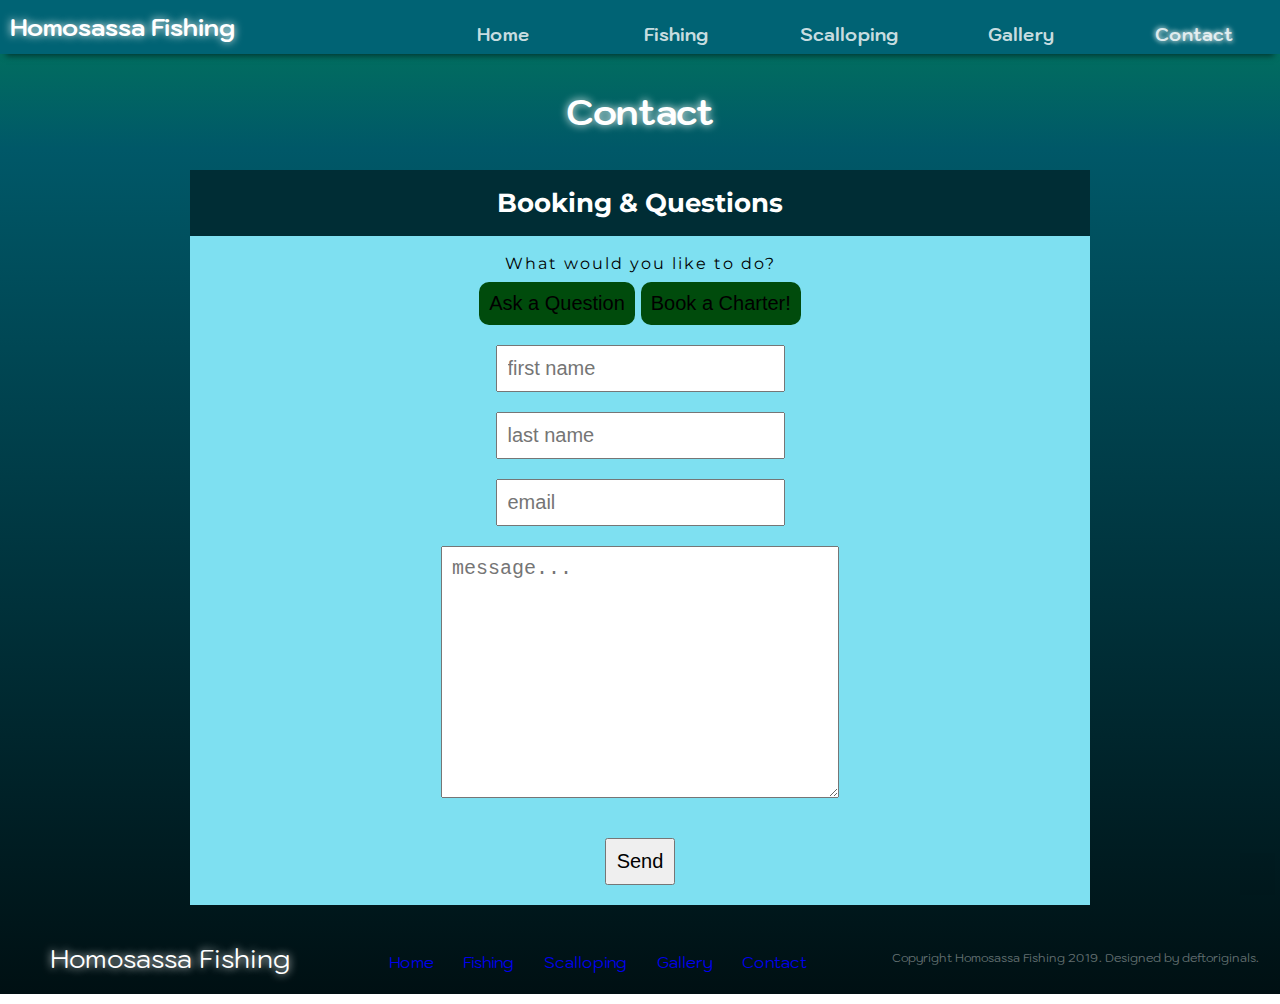
==== contact.html @ 86eea80f "working on dynamic form" ====
<!DOCTYPE html>
  <head>
    <meta charset="UTF-8">
  <meta http-equiv="X-UA-Compatible" content="IE=edge,chrome=1">
  <meta name="viewport" content="width=device-width,initial-scale=1">
    <title>Homosassa Fishing Charters - Fish & Scallop with Captain Duane Tibbetts</title>
  <meta name="author" content="Carib Glasco @ deftoriginals.com">
  <meta property="og:title" content="Homosassa Fishing & Scalloping Charters" />
  <meta name="description" content="Homosassa fishing & scalloping charters in Florida's Nature Coast, Citrus County.">
  <meta property="og:type" content="website" />
  <meta property="og:url" content="http://http://www.homosassafishing.com/fishing.html" />
  <meta property="og:image" content="http://www.homosassafishing.com/wp-content/uploads/2013/06/110412_024.jpg" />
  <link rel="stylesheet" href="style.css" type="text/css">
  <link href="https://fonts.googleapis.com/css?family=Kodchasan:400,700|Montserrat:400,700&display=swap" rel="stylesheet">
  </head>
  <body>

    <div class="container">
        <div class="header-container">

            <div class="logo-top">Homosassa Fishing</div>
    
            <nav class="nav">
              <ul class="nav-ul">
                <li class="nav-li hide-mobile"><a class="nav-a" href="index.html">Home</a></li>
                <li class="nav-li hide-mobile"><a class="nav-a" href="fishing.html">Fishing</a></li>
                <li class="nav-li hide-mobile"><a class="nav-a" href="scalloping.html">Scalloping</a></li>
                <li class="nav-li hide-mobile"><a class="nav-a" href="gallery.html">Gallery</a></li>
                <li class="nav-li hide-mobile"><a class="nav-a active" href="contact.html">Contact</a></li>
                <li class="nav-li hide-desktop">
                  <span id="hamburger" class="nav-a hamburger">menu</span>
                  <nav id="subNav" class="sub-nav">
                    <ul id="subNavUl" class="sub-nav-ul">
                      <li class="sub-nav li"><a class="sub-nav-a" href="index.html">Home</a></li>
                      <li class="sub-nav li"><a class="sub-nav-a" href="fishing.html">Fishing</a></li>
                      <li class="sub-nav li"><a class="sub-nav-a" href="scalloping.html">Scalloping</a></li>
                      <li class="sub-nav li"><a class="sub-nav-a" href="gallery.html">Gallery</a></li>
                      <li class="sub-nav li"><a class="sub-nav-a active" href="contact.html">Contact</a></li>
                      <li class="sub-nav li"><a class="sub-nav-a" href="#">
                          <img src="images/fb-icon.png" alt="Facebook Icon" class="icon">
                      </a></li>
                      <li class="sub-nav li"><a class="sub-nav-a" href="#">
                          <img src="images/email.png" alt="eMail Icon" class="icon">
                      </a></li>
                      <li class="sub-nav li"><a class="sub-nav-a" href="#">
                          <img src="images/phone.png" alt="Phone Icon" class="icon">
                      </a></li>
                    </ul>
                  </nav>
                </li>
              </ul>
            </nav>
    
          </div>

      <div class="content-container">
          <div class="title-container">
                <h1 class="title-container-h1">Contact</h1>
          </div>

          <div class="rates-container">
            <h2 class="rates-h2">Booking & Questions</h2>
            <div class="book-question-container">
                <form action="" id="bookQuestionForm" class="book-question-form">
                  <div class="form-section">
                    <div class="button-prompt">What would you like to do?</div>
                    <button id="questionButton" class="question-button">Ask a Question</button>
                    <button id="bookButton" class="book-button">Book a Charter!</button>
                  </div>
                    <input class="input" name="firstName" type="text" placeholder="first name">
                    <input class="input" name="lastName" type="text" placeholder="last name">
                    <input class="input" name="email" type="email" placeholder="email">
                  <div id="timeframeSelect" class="form-section">
                    <div class="button-prompt">Please select a timeframe.</div>
                    <button id="fullButton" class="full-button">Full Day - 8hrs</button>
                    <button id="halfButton" class="half-button">Half Day - 4hrs</button>
                  </div>
                  <div id="typeSelect" class="form-section">
                    <div class="button-prompt">Please select a trip type.</div>
                    <button id="fishingButton" class="fishing-button">Fishing Trip</button>
                    <button id="scallopingButton" class="scalloping-button">Scalloping Trip</button>
                  </div>
                  <div id="dateSelect" class="form-section">
                    <select name="year" id="yearSelect">
                    </select>
                    <select name="month" id="monthSelect">
                    </select>
                    <select name="day" id="daySelect">
                      <option value="1">1</option>
                      <option value="2">2</option>
                      <option value="3">3</option>
                      <option value="4">4</option>
                      <option value="5">5</option>
                      <option value="6">6</option>
                      <option value="7">7</option>
                      <option value="8">8</option>
                      <option value="9">9</option>
                      <option value="10">10</option>
                      <option value="11">11</option>
                      <option value="12">12</option>
                      <option value="13">13</option>
                      <option value="14">14</option>
                      <option value="15">15</option>
                      <option value="16">16</option>
                      <option value="17">17</option>
                      <option value="18">18</option>
                      <option value="19">19</option>
                      <option value="20">20</option>
                      <option value="21">21</option>
                      <option value="22">22</option>
                      <option value="23">23</option>
                      <option value="24">24</option>
                      <option value="25">25</option>
                      <option value="26">26</option>
                      <option value="27">27</option>
                      <option value="28">28</option>
                      <option id="29" value="29">29</option>
                      <option id="30" value="30">30</option>
                      <option id="31" value="31">31</option>
                    </select>
                  </div>
                    <textarea name="message" id="" cols="30" rows="10" placeholder="message..."></textarea>
                  <div>
                      <button class="send-button">Send</button>
                  </div>
                </form>
            </div>
            
        </div>

      </div>  
      
      <div class="footer-container">
          <div class="logo-bottom">Homosassa Fishing</div>
          <div class="sitemap-container">
            <span class="sitemap-item"><a href="index.html" class="sitemap-a">Home</a></span>
            <span class="sitemap-item"><a href="fishing.html" class="sitemap-a">Fishing</a></span>
            <span class="sitemap-item"><a href="scalloping.html" class="sitemap-a">Scalloping</a></span>
            <span class="sitemap-item"><a href="gallery.html" class="sitemap-a">Gallery</a></span>
            <span class="sitemap-item"><a href="contact.html" class="sitemap-a">Contact</a></span>
          </div>
          <div class="copyright">
            Copyright Homosassa Fishing 2019.  Designed by <a class="deftoriginals" href="https://www.deftoriginals.com">deftoriginals</a>.
          </div>
      </div>

      <div id="toTop" class="to-top">&#8593;</div>  

<script src="includes/script.js"></script>
  </body>
</html>
---- style.css ----
html, body, div, span, object, iframe,
h1, h2, h3, h4, h5, h6, p, blockquote, pre,
abbr, address, cite, code,
del, dfn, em, img, ins, kbd, q, samp,
small, strong, sub, sup, var,
b, i,
dl, dt, dd, ol, ul, li,
fieldset, form, label, legend,
table, caption, tbody, tfoot, thead, tr, th, td,
article, aside, canvas, details, figcaption, figure, 
footer, header, hgroup, menu, nav, section, summary,
time, mark, audio, video {
    margin:0;
    padding:0;
    border:0;
    outline:0;
    font-size:100%;
    vertical-align:baseline;
    background:transparent;
}

body {
    line-height:1;
}

article,aside,details,figcaption,figure,
footer,header,hgroup,menu,nav,section { 
    display:block;
}

nav ul {
    list-style:none;
}

blockquote, q {
    quotes:none;
}

blockquote:before, blockquote:after,
q:before, q:after {
    content:'';
    content:none;
}

a {
    margin:0;
    padding:0;
    font-size:100%;
    vertical-align:baseline;
    background:transparent;
}

ins {
    background-color:#ff9;
    color:#000;
    text-decoration:none;
}

mark {
    background-color:#ff9;
    color:#000; 
    font-style:italic;
    font-weight:bold;
}

del {
    text-decoration: line-through;
}

abbr[title], dfn[title] {
    border-bottom:1px dotted;
    cursor:help;
}

table {
    border-collapse:collapse;
    border-spacing:0;
}

hr {
    display:block;
    height:1px;
    border:0;   
    border-top:1px solid #cccccc;
    margin:1em 0;
    padding:0;
}

input, select {
    vertical-align: middle;
}

/* END CSS RESET * * * * * * * * * * * * * * * * END CSS RESET */

a {
    text-decoration: none;
}
a:visited {
    color: white;
}
li {
    list-style-type: none;
}
.container {
    display: grid;
    grid-template-columns: 1fr;
    grid-template-rows: auto auto auto auto;
    background-image: linear-gradient(rgb(2, 121, 91) 0%, rgb(0, 88, 104) 15%, rgb(0, 16, 19));
    overflow-x: hidden;
    padding-bottom: 15px;
}
.shark {
    position: fixed;
      top: 50%;
      left: -520px;
    opacity: 0.6;
    animation: sharkMove 1500ms linear forwards 3000ms;
}
.header-container {
    display: flex;
    box-shadow: 0 8px 6px -6px rgba(0, 0, 0, 0.5);
    background-color: rgb(0, 99, 116);
    z-index: 999;
}
.logo-top {
    position: relative;
    flex: 12;
    font-size: 24px;
    font-family: 'Kodchasan', sans-serif;
    font-weight: bold;
    color: white;
    text-shadow: 0 0 8px rgba(255, 255, 255, 0.99);
    padding: 15px 0 15px 10px;
}
.nav {
    flex: 16;
}
.nav-ul {
    display: flex;
    height: 100%;
    align-items: flex-end;
}
.nav-li:last-child {
    position: relative;
    text-align: right;
    padding: 5px 10px 20px 0;
}
.nav-li {
    flex: 1;
    text-align: center;
    font-size: 1rem;
    padding-bottom: 10px;
    padding-top: 10px;
}
.nav-li > .active {
    text-shadow: 1px 1px 5px rgba(255, 255, 255, 0.7), -1px -1px 5px rgba(255, 255, 255, 0.7);
}
.nav-a {
    font-family: 'Kodchasan', sans-serif;
    font-size: 18px;
    font-weight: bold;
    color: rgba(255, 255, 255, 0.8);
}
.nav-a:hover:not(.hamburger) {
    color: rgba(255, 255, 255, 1);
    text-shadow: 1px 1px 5px rgba(255, 255, 255, 0.7), -1px -1px 5px rgba(255, 255, 255, 0.7);
}
.hamburger {
    padding: 7px;
    font-size: 14px;
    text-shadow: 0 0 3px rgba(255, 255, 255, 0.99);
    border: 2px solid white;
    border-radius: 10px;
    box-shadow: -2px 2px 5px rgba(255, 255, 255, 0.5);
}
.hamburger:hover {
    cursor: pointer;
    background-color: rgb(0, 147, 173);
}
.sub-nav-ul {
    position: absolute;
      top: 41px;
      right: -200px;
      box-shadow: -2px 2px 10px rgba(0, 0, 0, 0.7);
}
.sub-nav-a {
    display: block;
    padding: 8px 25px 8px 25px;
    font-size: 20px;
    font-family: 'Kodchasan', sans-serif;
    color: rgb(0, 43, 83);
    text-align: right;
    background-color: rgb(89, 158, 152);
    z-index: 999;
}
.sub-nav > .active {
    font-weight: bold;
    text-shadow: 1px 1px 5px rgba(255, 255, 255, 0.7), -1px -1px 5px rgba(255, 255, 255, 0.7);
}
.sub-nav-a:first-child {
    padding-top: 15px;
}
.sub-nav-a:last-child {
    padding-bottom: 15px;
}
.rotator-container, .content-container {
    width: 100%;
    max-width: 1000px;
    margin: 0 auto;
    z-index: 997;
}
.image-container {
    position: relative;
    width: 90%;
    max-width: 640px;
    height: 67.5vw;
    max-height: 480px;
    margin: 20px auto;
    box-shadow: 0 0 10px rgba(255, 255, 255, 0.99);
    overflow: hidden;
    border-radius: 10px;
    z-index: 2;
}
.dots-container {
    margin: 0;
    padding: 0;
    width: 100%;
    position: absolute;
      bottom: 0;
      left: 50%;
    transform: translate(-50%, 0);
    z-index: 998;
    text-align: center;
    font-size: 45px;
    color: rgba(255, 255, 255, 0.4);
    cursor: context-menu;
}
.dots:hover {
    cursor: pointer;
    color: white;
    text-shadow: 0 0 5px rgba(255, 255, 255, 0.99);
}
.dots-container > .active {
    color: white;
    text-shadow: 0 0 5px rgba(255, 255, 255, 0.99);
}
.images {
    width: 100%;
    height: 100%;
}
.cta-container  {
    display: flex;
    justify-content: center;
    flex-wrap: wrap;
    width: 100%;
    max-width: 1000px;
    margin: 0 auto;
    z-index: 997;
}
.cta-rates, .cta-book {
    flex: auto;
    max-width: 300px;
    display: block;
    margin: 20px 5%;
    padding: 10px;
    font-family: 'Montserrat', sans-serif;
    font-size: 20px;
    font-weight: bold;
    border-radius: 10px;
    border: none;
    box-shadow: 0 0 10px white;
}
.cta-rates {
    background-color: rgb(0, 139, 69);
}
.cta-rates:hover {
    background-color: rgb(0, 184, 92);
}
.cta-book {
    background-color: rgb(0, 255, 76);
}
.cta-book:hover {
    background-color: rgb(0, 182, 55);
}
.cta-rates-a {
    color: rgba(255, 255, 255, 0.9);
}
.cta-rates-a:hover {
    color: rgb(255, 255, 255);
    cursor: pointer;
}
.cta-book-a {
    color: rgba(0, 53, 16, 0.9);
}
.cta-book-a:hover {
    color: rgb(0, 53, 16);
    cursor: pointer;
}
.cta-rates-a:visited, .cta-book-a:visited {
    color: white;
}
.article-container {
    width: 90%;
    margin: 20px auto;
}
.article-h1, .rates-h2 {
    font-family: 'Montserrat', sans-serif;
    font-weight: bold;
    font-size: 26px;
    text-align: center;
    padding: 20px 10px;
    background-color: rgb(0, 45, 53);
    color: white;
}
.article-h2, .rates-p {
    font-family: 'Montserrat', sans-serif;
    font-weight: bold;
    font-size: 24px;
    text-align: center;
    padding: 10px;
    color: rgb(212, 249, 255);
    background-color: rgb(0, 145, 170);
}
.article-date {
    display: block;
    text-align: right;
    font-family: 'Montserrat', sans-serif;
    font-size: 16px;
    font-style: italic;
    padding: 10px;
    background-color: rgb(0, 171, 201);
    color: rgba(0, 0, 0, 0.281);
}
.article-p {
    margin-bottom: 20px;
    padding: 40px 15px;
    font-family: 'Montserrat', sans-serif;
    font-size: 18px;
    line-height: 20px;
    letter-spacing: 2px;
    background-color: rgb(140, 238, 255);
}
.footer-container {
    padding-top: 20px;
    width: 100%;
    display: flex;
    flex-wrap: wrap;
    margin: 0 auto;
    font-family: 'Kodchasan', sans-serif;
    color: white;
}
.logo-bottom {
    margin: 0;
    flex: auto;
    font-size: 26px;
    text-align: center;
    text-shadow: 0 0 8px rgba(255, 255, 255, 0.99);
}
.sitemap-container {
    flex: auto;
    text-align: center;
}
.sitemap-item {
    display: inline-block;
    padding: 1vh 1vw;
}
.sitemap-item:hover {
    text-shadow: 1px 1px 5px rgba(255, 255, 255, 0.7), -1px -1px 5px rgba(255, 255, 255, 0.7);
}
.copyright, .deftoriginals {
    flex: auto;
    margin: 0;
    text-align: center;
    font-size: 12px;
    line-height: 26px;
    color: rgba(255, 255, 255, 0.4);
}
.deftoriginals:hover {
    color: white;
    text-shadow: 1px 1px 5px rgba(255, 255, 255, 0.7), -1px -1px 5px rgba(255, 255, 255, 0.7);

}
.to-top {
    display: block;
    position: fixed;
        bottom: 5px;
        right: 5px;
    font-family: 'Kodchasan', sans-serif;
    font-size: 28px;
    font-weight: bold;
    padding: 7px 12px;
    cursor: pointer;
    transition: 250ms;
    background-color: rgba(0, 0, 0, 0.01);
    color: rgba(0, 0, 0, 0.01);
    z-index: 999;
}
.menu-in {
    animation: menu-in 500ms ease forwards;
}
.menu-out {
    animation: menu-out 500ms ease forwards;
}
.toTopFadeIn {
    animation: toTopFadeIn 750ms ease forwards;
}
.toTopFadeOut {
    animation: toTopFadeOut 750ms ease forwards;
}

@keyframes sharkMove {
    from { left: -520px; }
    to { left: 100%; }
}

@keyframes menu-in {
    from {background-color: rgba(255, 151, 151, 0); right: -200px;}
    to{background-color: rgba(255, 151, 151, 0.99); right: 0;}
}
@keyframes menu-out {
    from {background-color: rgba(255, 151, 151, 0.99); right: 0;}
    to{background-color: rgba(255, 151, 151, 0); right: -200px;}
}
@keyframes toTopFadeIn {
    from { color: rgba(255, 255, 255, 0.01); background-color: rgba(0, 0, 0, 0.01); }
    to { color: rgba(255, 255, 255, 0.99); background-color: rgba(0, 0, 0, 0.99); }
}
@keyframes toTopFadeOut {
    from { color: rgba(255, 255, 255, 0.99); background-color: rgba(0, 0, 0, 0.99); }
    to { color: rgba(255, 255, 255, 0.01); background-color: rgba(0, 0, 0, 0.01); }
}

@media screen and (max-width: 600px) {
    .hide-mobile {
        display: none;
    }
    .logo-top {
        flex: 3;
        font-size: 22px;
    }
    .nav {
        flex: 1;
    }
}
@media screen and (min-width: 600px) {
    .hide-desktop {
        display: none;
    }
    .nav-a {
        font-size: 15px;
    }
}
@media screen and (min-width: 750px) {
    .logo-top {
        flex: 17;
    }
    .logo-bottom {
        text-align: left;
        padding-left: 50px;
    }
    .copyright {
        text-align: center;
    }
    .sitemap-container {
        text-align: right;
        padding-right: 50px;
    }
    .nav {
        flex: 36;
    }
    .nav-a {
        font-size: 18px;
    }
}

/* ************************* FISHING ***************************** */

.title-container {
    width: 90%;
    margin: 20px auto;
}
.title-container-h1 {
    padding: 20px 0 20px 0;
    text-align: center;
    font-size: 36px;
    font-family: 'Kodchasan', sans-serif;
    font-weight: bold;
    color: white;
    text-shadow: 0 0 8px rgba(255, 255, 255, 0.99);
}
.rates-container {
    width: 90%;
    margin: 20px auto;
    font-family: 'Montserrat', sans-serif;
}
.rates-flex {
    display: flex;
    flex-wrap: wrap;
    text-align: center;
}
.rates-half, .rates-full {
    flex: auto;
    font-size: 24px;
    letter-spacing: 2px;
}
.rates-half {
    background-color: rgb(126, 224, 241);
}
.rates-full {
    background-color: rgb(82, 207, 230);
}
.rates-half-bold, .rates-full-bold {
    display: block;
    padding: 30px 0;
    font-weight: bold;
}
.price {
    color: rgb(30, 255, 0);
    text-shadow: 0 0 5px rgb(6, 53, 0);
}
.book-question-container {
    display: flex;
    flex-wrap: wrap;
    justify-content: center;
    text-align: center;
    letter-spacing: 2px;
    background-color: rgb(126, 224, 241);
}
.fishing-label, .scalloping-label, .full-label, .half-label {
    font-weight: bold;
    margin: 10px;
}

/* ************************* CONTACT ***************************** */

#timeframeSelect, #typeSelect, #dateSelect {
    display: none;
}
.input, textarea {
    display: block;
}
.input, textarea, .form-section, .send-button {
    margin: 20px auto;
}
.book-question-form button {
    font-size: 20px;
    padding: 10px;
}
.book-question-form input {
    font-size: 20px;
    padding: 10px;
}
.book-question-form select {
    font-size: 20px;
    padding: 10px;
}
.book-question-form textarea {
    font-size: 20px;
    padding: 10px;
}
.send-button {
    margin-bottom: 20px;
}
.button-prompt {
    margin: 20px 0 10px 0;
}
.question-button, .book-button, .full-button, .half-button, .fishing-button, .scalloping-button {
    background-color: rgb(0, 75, 12);
    border: none;
    border-radius: 10px;
    outline: none;
    cursor: pointer;
}
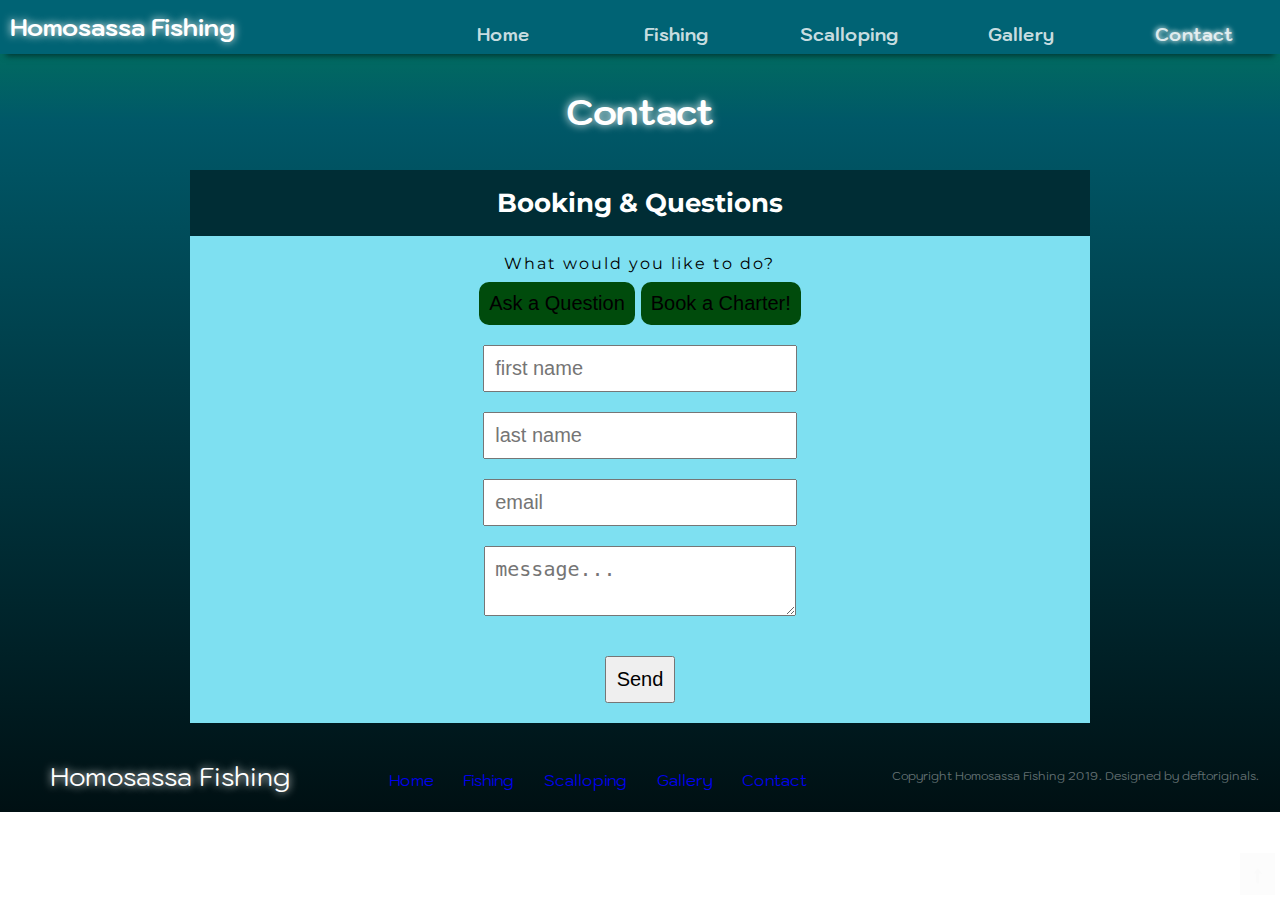
==== commit 7ca06376: "working on form for mobile" ====
--- a/contact.html
+++ b/contact.html
@@ -119,7 +119,7 @@
                       <option id="31" value="31">31</option>
                     </select>
                   </div>
-                    <textarea name="message" id="" cols="30" rows="10" placeholder="message..."></textarea>
+                    <textarea name="message" id="" cols="" rows="" placeholder="message..."></textarea>
                   <div>
                       <button class="send-button">Send</button>
                   </div>
--- a/style.css
+++ b/style.css
@@ -408,71 +408,6 @@
     animation: toTopFadeOut 750ms ease forwards;
 }
 
-@keyframes sharkMove {
-    from { left: -520px; }
-    to { left: 100%; }
-}
-
-@keyframes menu-in {
-    from {background-color: rgba(255, 151, 151, 0); right: -200px;}
-    to{background-color: rgba(255, 151, 151, 0.99); right: 0;}
-}
-@keyframes menu-out {
-    from {background-color: rgba(255, 151, 151, 0.99); right: 0;}
-    to{background-color: rgba(255, 151, 151, 0); right: -200px;}
-}
-@keyframes toTopFadeIn {
-    from { color: rgba(255, 255, 255, 0.01); background-color: rgba(0, 0, 0, 0.01); }
-    to { color: rgba(255, 255, 255, 0.99); background-color: rgba(0, 0, 0, 0.99); }
-}
-@keyframes toTopFadeOut {
-    from { color: rgba(255, 255, 255, 0.99); background-color: rgba(0, 0, 0, 0.99); }
-    to { color: rgba(255, 255, 255, 0.01); background-color: rgba(0, 0, 0, 0.01); }
-}
-
-@media screen and (max-width: 600px) {
-    .hide-mobile {
-        display: none;
-    }
-    .logo-top {
-        flex: 3;
-        font-size: 22px;
-    }
-    .nav {
-        flex: 1;
-    }
-}
-@media screen and (min-width: 600px) {
-    .hide-desktop {
-        display: none;
-    }
-    .nav-a {
-        font-size: 15px;
-    }
-}
-@media screen and (min-width: 750px) {
-    .logo-top {
-        flex: 17;
-    }
-    .logo-bottom {
-        text-align: left;
-        padding-left: 50px;
-    }
-    .copyright {
-        text-align: center;
-    }
-    .sitemap-container {
-        text-align: right;
-        padding-right: 50px;
-    }
-    .nav {
-        flex: 36;
-    }
-    .nav-a {
-        font-size: 18px;
-    }
-}
-
 /* ************************* FISHING ***************************** */
 
 .title-container {
@@ -538,6 +473,8 @@
 }
 .input, textarea {
     display: block;
+    width: 90%;
+    max-width: 300px;
 }
 .input, textarea, .form-section, .send-button {
     margin: 20px auto;
@@ -570,4 +507,71 @@
     border-radius: 10px;
     outline: none;
     cursor: pointer;
+}
+
+/* **************** MEDIA QUERIES & KEYFRAMES ************************* */
+
+@keyframes sharkMove {
+    from { left: -520px; }
+    to { left: 100%; }
+}
+
+@keyframes menu-in {
+    from {background-color: rgba(255, 151, 151, 0); right: -200px;}
+    to{background-color: rgba(255, 151, 151, 0.99); right: 0;}
+}
+@keyframes menu-out {
+    from {background-color: rgba(255, 151, 151, 0.99); right: 0;}
+    to{background-color: rgba(255, 151, 151, 0); right: -200px;}
+}
+@keyframes toTopFadeIn {
+    from { color: rgba(255, 255, 255, 0.01); background-color: rgba(0, 0, 0, 0.01); }
+    to { color: rgba(255, 255, 255, 0.99); background-color: rgba(0, 0, 0, 0.99); }
+}
+@keyframes toTopFadeOut {
+    from { color: rgba(255, 255, 255, 0.99); background-color: rgba(0, 0, 0, 0.99); }
+    to { color: rgba(255, 255, 255, 0.01); background-color: rgba(0, 0, 0, 0.01); }
+}
+
+@media screen and (max-width: 600px) {
+    .hide-mobile {
+        display: none;
+    }
+    .logo-top {
+        flex: 3;
+        font-size: 22px;
+    }
+    .nav {
+        flex: 1;
+    }
+}
+@media screen and (min-width: 600px) {
+    .hide-desktop {
+        display: none;
+    }
+    .nav-a {
+        font-size: 15px;
+    }
+}
+@media screen and (min-width: 750px) {
+    .logo-top {
+        flex: 17;
+    }
+    .logo-bottom {
+        text-align: left;
+        padding-left: 50px;
+    }
+    .copyright {
+        text-align: center;
+    }
+    .sitemap-container {
+        text-align: right;
+        padding-right: 50px;
+    }
+    .nav {
+        flex: 36;
+    }
+    .nav-a {
+        font-size: 18px;
+    }
 }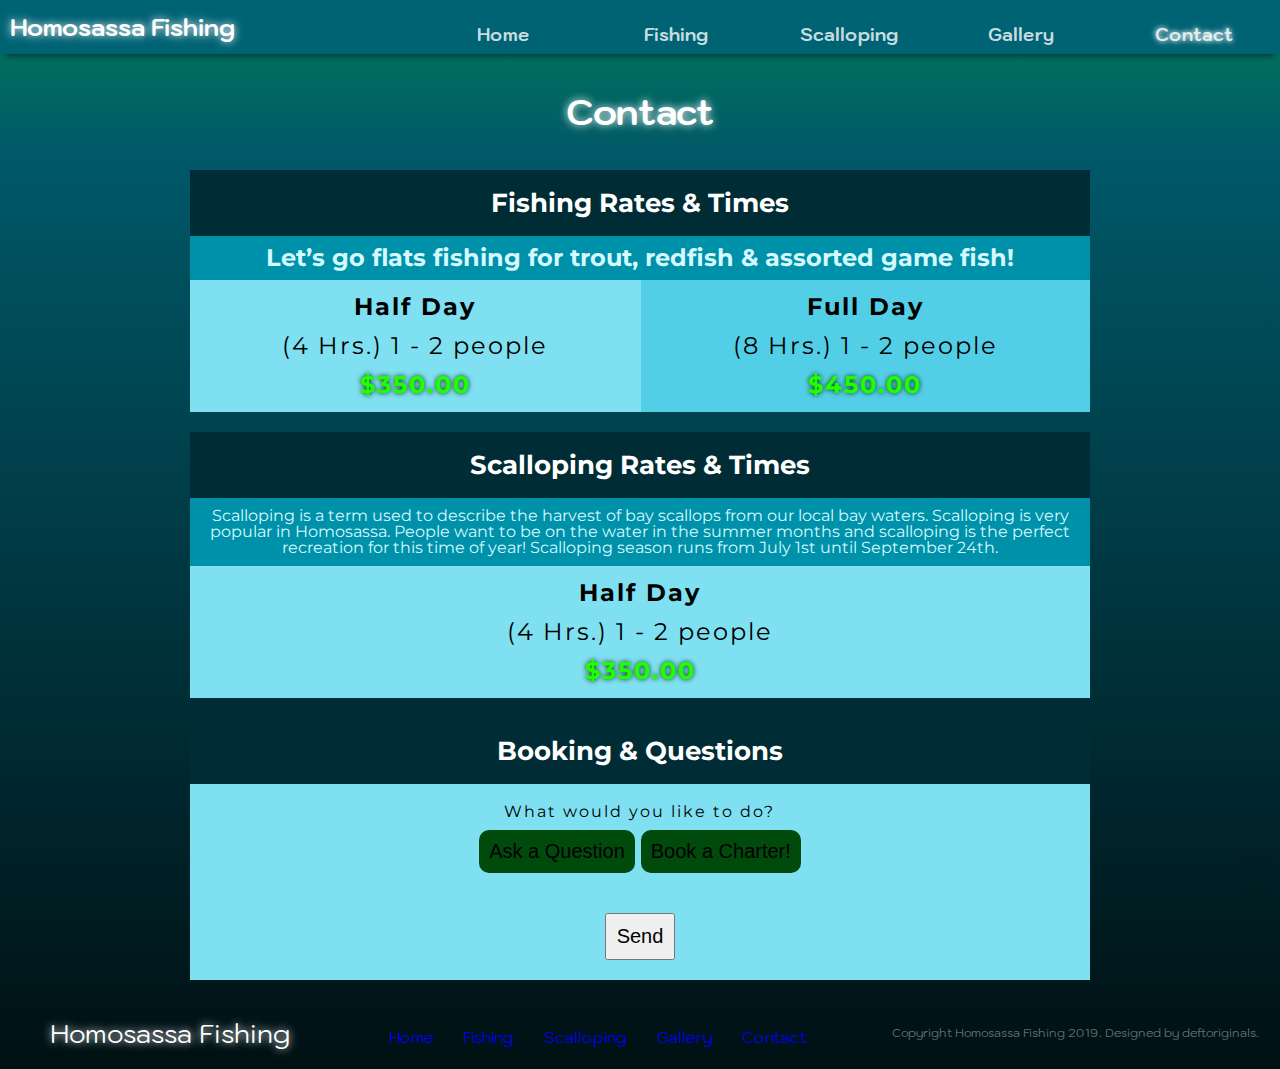
==== commit ace7ca90: "dynamic form inprovements...not quite right" ====
--- a/contact.html
+++ b/contact.html
@@ -57,7 +57,33 @@
           <div class="title-container">
                 <h1 class="title-container-h1">Contact</h1>
           </div>
-
+          <div class="rates-container">
+              <h2 class="rates-h2">Fishing Rates & Times</h2>
+              <p class="rates-p">Let’s go flats fishing for trout, redfish & assorted game fish!</p>
+              <div class="rates-flex">
+                <div class="rates-half">
+                    <span class="rates-half-bold">Half Day</span>
+                    <span>(4 Hrs.) 1 - 2 people</span>
+                    <span class="rates-half-bold price">$350.00</span>
+                </div>
+                <div class="rates-full">
+                    <span class="rates-full-bold">Full Day</span>
+                    <span>(8 Hrs.) 1 - 2 people</span>
+                    <span class="rates-full-bold price">$450.00</span>
+                </div>
+              </div>
+          </div>
+          <div class="rates-container">
+              <h2 class="rates-h2">Scalloping Rates & Times</h2>
+              <p id="rates-p" class="rates-p">Scalloping is a term used to describe the harvest of bay scallops from our local bay waters. Scalloping is very popular in Homosassa. People want to be on the water in the summer months and scalloping is the perfect recreation for this time of year! Scalloping season runs from July 1st until September 24th.</p>
+              <div class="rates-flex">
+                <div class="rates-half">
+                    <span class="rates-half-bold">Half Day</span>
+                    <span>(4 Hrs.) 1 - 2 people</span>
+                    <span class="rates-half-bold price">$350.00</span>
+                </div>
+              </div>
+          </div>
           <div class="rates-container">
             <h2 class="rates-h2">Booking & Questions</h2>
             <div class="book-question-container">
@@ -67,9 +93,11 @@
                     <button id="questionButton" class="question-button">Ask a Question</button>
                     <button id="bookButton" class="book-button">Book a Charter!</button>
                   </div>
+                  <div class="form-section" id="inputSection">
                     <input class="input" name="firstName" type="text" placeholder="first name">
                     <input class="input" name="lastName" type="text" placeholder="last name">
                     <input class="input" name="email" type="email" placeholder="email">
+                  </div>
                   <div id="timeframeSelect" class="form-section">
                     <div class="button-prompt">Please select a timeframe.</div>
                     <button id="fullButton" class="full-button">Full Day - 8hrs</button>
@@ -82,12 +110,14 @@
                   </div>
                   <div id="dateSelect" class="form-section">
                     <select name="year" id="yearSelect">
+                      <option value=""></option>
+                      <option value=""></option>
                     </select>
                     <select name="month" id="monthSelect">
                     </select>
                     <select name="day" id="daySelect">
                       <option value="1">1</option>
-                      <option value="2">2</option>
+                      <option value=2">2</option>
                       <option value="3">3</option>
                       <option value="4">4</option>
                       <option value="5">5</option>
@@ -119,7 +149,7 @@
                       <option id="31" value="31">31</option>
                     </select>
                   </div>
-                    <textarea name="message" id="" cols="" rows="" placeholder="message..."></textarea>
+                    <textarea name="message" id="messageBox" cols="" rows="" placeholder="message..."></textarea>
                   <div>
                       <button class="send-button">Send</button>
                   </div>
--- a/style.css
+++ b/style.css
@@ -446,7 +446,7 @@
 }
 .rates-half-bold, .rates-full-bold {
     display: block;
-    padding: 30px 0;
+    padding: 15px 0;
     font-weight: bold;
 }
 .price {
@@ -468,7 +468,11 @@
 
 /* ************************* CONTACT ***************************** */
 
-#timeframeSelect, #typeSelect, #dateSelect {
+#rates-p {
+    font-size: 16px;
+    font-weight: normal;
+}
+#timeframeSelect, #typeSelect, #dateSelect, #inputSection, #messageBox {
     display: none;
 }
 .input, textarea {
@@ -574,4 +578,4 @@
     .nav-a {
         font-size: 18px;
     }
-}+}
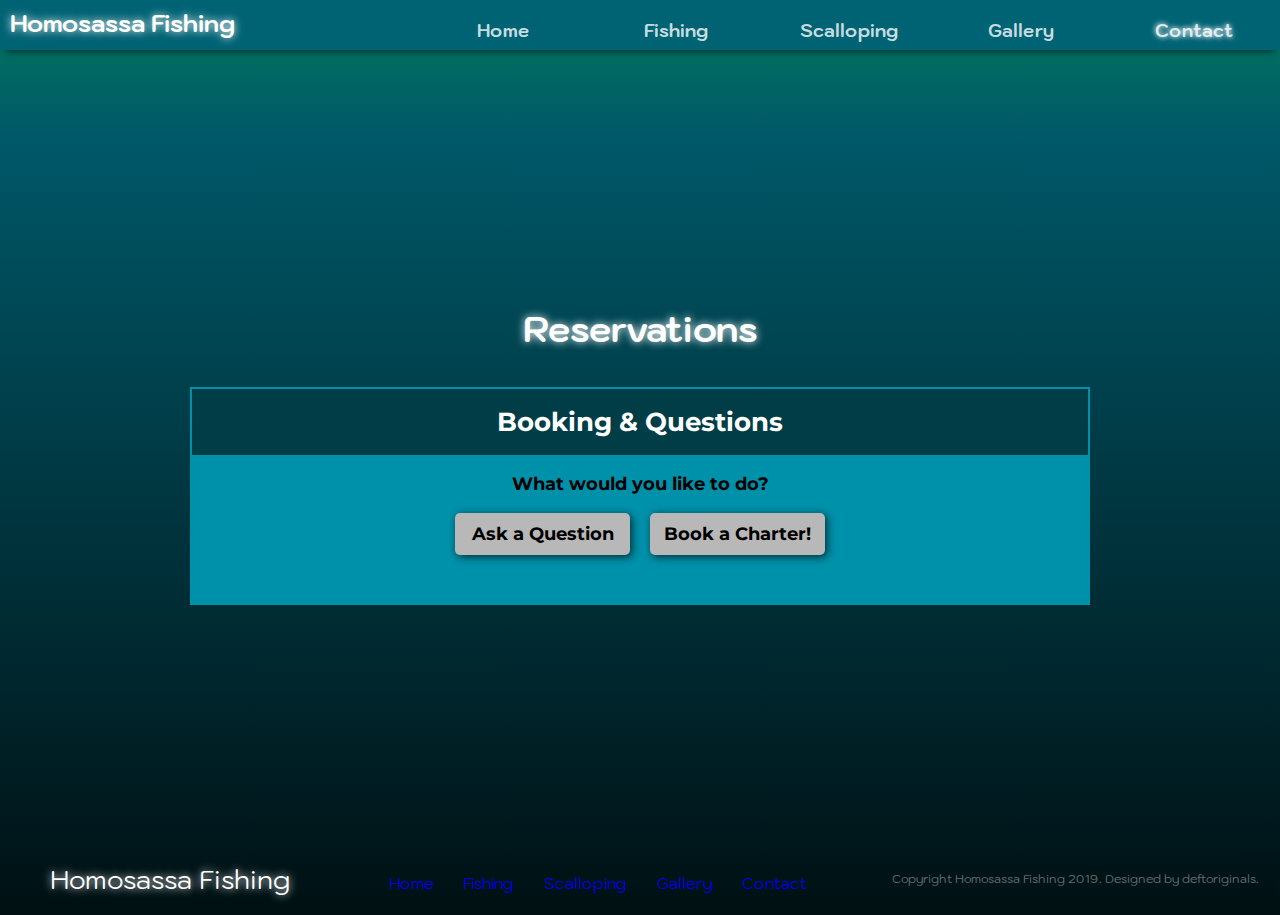
==== commit 8da105be: "form improvements" ====
--- a/contact.html
+++ b/contact.html
@@ -1,9 +1,10 @@
 <!DOCTYPE html>
+<html lang="en">
   <head>
-    <meta charset="UTF-8">
+  <meta charset="UTF-8">
   <meta http-equiv="X-UA-Compatible" content="IE=edge,chrome=1">
   <meta name="viewport" content="width=device-width,initial-scale=1">
-    <title>Homosassa Fishing Charters - Fish & Scallop with Captain Duane Tibbetts</title>
+  <title>Homosassa Fishing Charters - Fish & Scallop with Captain Duane Tibbetts</title>
   <meta name="author" content="Carib Glasco @ deftoriginals.com">
   <meta property="og:title" content="Homosassa Fishing & Scalloping Charters" />
   <meta name="description" content="Homosassa fishing & scalloping charters in Florida's Nature Coast, Citrus County.">
@@ -14,168 +15,97 @@
   <link href="https://fonts.googleapis.com/css?family=Kodchasan:400,700|Montserrat:400,700&display=swap" rel="stylesheet">
   </head>
   <body>
-
     <div class="container">
-        <div class="header-container">
-
-            <div class="logo-top">Homosassa Fishing</div>
-    
-            <nav class="nav">
-              <ul class="nav-ul">
-                <li class="nav-li hide-mobile"><a class="nav-a" href="index.html">Home</a></li>
-                <li class="nav-li hide-mobile"><a class="nav-a" href="fishing.html">Fishing</a></li>
-                <li class="nav-li hide-mobile"><a class="nav-a" href="scalloping.html">Scalloping</a></li>
-                <li class="nav-li hide-mobile"><a class="nav-a" href="gallery.html">Gallery</a></li>
-                <li class="nav-li hide-mobile"><a class="nav-a active" href="contact.html">Contact</a></li>
-                <li class="nav-li hide-desktop">
-                  <span id="hamburger" class="nav-a hamburger">menu</span>
-                  <nav id="subNav" class="sub-nav">
-                    <ul id="subNavUl" class="sub-nav-ul">
-                      <li class="sub-nav li"><a class="sub-nav-a" href="index.html">Home</a></li>
-                      <li class="sub-nav li"><a class="sub-nav-a" href="fishing.html">Fishing</a></li>
-                      <li class="sub-nav li"><a class="sub-nav-a" href="scalloping.html">Scalloping</a></li>
-                      <li class="sub-nav li"><a class="sub-nav-a" href="gallery.html">Gallery</a></li>
-                      <li class="sub-nav li"><a class="sub-nav-a active" href="contact.html">Contact</a></li>
-                      <li class="sub-nav li"><a class="sub-nav-a" href="#">
-                          <img src="images/fb-icon.png" alt="Facebook Icon" class="icon">
-                      </a></li>
-                      <li class="sub-nav li"><a class="sub-nav-a" href="#">
-                          <img src="images/email.png" alt="eMail Icon" class="icon">
-                      </a></li>
-                      <li class="sub-nav li"><a class="sub-nav-a" href="#">
-                          <img src="images/phone.png" alt="Phone Icon" class="icon">
-                      </a></li>
-                    </ul>
-                  </nav>
-                </li>
-              </ul>
-            </nav>
-    
-          </div>
+      <div class="header-container">
+        <div class="logo-top">Homosassa Fishing</div>
+        <nav class="nav">
+          <ul class="nav-ul">
+            <li class="nav-li hide-mobile"><a class="nav-a" href="index.html">Home</a></li>
+            <li class="nav-li hide-mobile"><a class="nav-a" href="fishing.html">Fishing</a></li>
+            <li class="nav-li hide-mobile"><a class="nav-a" href="scalloping.html">Scalloping</a></li>
+            <li class="nav-li hide-mobile"><a class="nav-a" href="gallery.html">Gallery</a></li>
+            <li class="nav-li hide-mobile"><a class="nav-a active" href="contact.html">Contact</a></li>
+            <li class="nav-li hide-desktop">
+              <span id="hamburger" class="nav-a hamburger">menu</span>
+              <nav id="subNav" class="sub-nav">
+                <ul id="subNavUl" class="sub-nav-ul">
+                  <li class="sub-nav li"><a class="sub-nav-a" href="index.html">Home</a></li>
+                  <li class="sub-nav li"><a class="sub-nav-a" href="fishing.html">Fishing</a></li>
+                  <li class="sub-nav li"><a class="sub-nav-a" href="scalloping.html">Scalloping</a></li>
+                  <li class="sub-nav li"><a class="sub-nav-a" href="gallery.html">Gallery</a></li>
+                  <li class="sub-nav li"><a class="sub-nav-a active" href="contact.html">Contact</a></li>
+                  <li class="sub-nav li"><a class="sub-nav-a" href="#">
+                    <img src="images/fb-icon.png" alt="Facebook Icon" class="icon"></a>
+                  </li>
+                  <li class="sub-nav li"><a class="sub-nav-a" href="#">
+                    <img src="images/email.png" alt="eMail Icon" class="icon"></a>
+                  </li>
+                  <li class="sub-nav li"><a class="sub-nav-a" href="#">
+                    <img src="images/phone.png" alt="Phone Icon" class="icon"></a>
+                  </li>
+                </ul>
+              </nav>
+            </li>
+          </ul>
+        </nav>
+      </div>
 
       <div class="content-container">
-          <div class="title-container">
-                <h1 class="title-container-h1">Contact</h1>
+        <div class="title-container">
+          <h1 class="title-container-h1">Reservations</h1>
+        </div>
+        <div class="rates-container">
+            <h2 class="rates-h2">Booking & Questions</h2>
+          <div class="contact-container">
+            <form action="" id="contactForm" class="contact-form">
+              <div id="formSelect" class="form-section-top">
+                <div class="button-prompt">What would you like to do?</div>
+                <button id="questionBtn" class="button">Ask a Question</button>
+                <button id="bookBtn" class="button">Book a Charter!</button>
+              </div>
+              <div id="typeSelect" class="form-section">
+                <div class="button-prompt">Please select a trip type.</div>
+                <button id="fishingBtn" class="button">Fishing Trip</button>
+                <button id="scallopingBtn" class="button">Scalloping Trip</button>
+              </div>
+              <div id="timeframeSelect" class="form-section">
+                <div class="button-prompt">Please select a timeframe.</div>
+                <button id="fullBtn" class="button">Full 8hrs $450</button>
+                <button id="halfBtn" class="button">Half 4hrs $350</button>
+              </div>
+              <div id="dateSelect" class="form-section">
+                <select class="select" name="year" id="yearSelect"></select>
+                <select class="select" name="month" id="monthSelect"></select>
+                <select class="select" name="day" id="daySelect"></select>
+              </div>
+              <div id="inputSection" class="form-section">
+                <input id="firstInput" class="input" name="firstName" type="text" placeholder="first name" required>
+                <input id="lastInput" class="input" name="lastName" type="text" placeholder="last name" required>
+                <input id="emailInput" class="input" name="email" type="email" placeholder="email" required>
+                <textarea class="input" name="message" id="messageBox" cols="" rows="20" placeholder="message..."></textarea>
+                <button name="submit" id="submit" class="send-button"></button>
+              </div>
+            </form>
           </div>
-          <div class="rates-container">
-              <h2 class="rates-h2">Fishing Rates & Times</h2>
-              <p class="rates-p">Let’s go flats fishing for trout, redfish & assorted game fish!</p>
-              <div class="rates-flex">
-                <div class="rates-half">
-                    <span class="rates-half-bold">Half Day</span>
-                    <span>(4 Hrs.) 1 - 2 people</span>
-                    <span class="rates-half-bold price">$350.00</span>
-                </div>
-                <div class="rates-full">
-                    <span class="rates-full-bold">Full Day</span>
-                    <span>(8 Hrs.) 1 - 2 people</span>
-                    <span class="rates-full-bold price">$450.00</span>
-                </div>
-              </div>
-          </div>
-          <div class="rates-container">
-              <h2 class="rates-h2">Scalloping Rates & Times</h2>
-              <p id="rates-p" class="rates-p">Scalloping is a term used to describe the harvest of bay scallops from our local bay waters. Scalloping is very popular in Homosassa. People want to be on the water in the summer months and scalloping is the perfect recreation for this time of year! Scalloping season runs from July 1st until September 24th.</p>
-              <div class="rates-flex">
-                <div class="rates-half">
-                    <span class="rates-half-bold">Half Day</span>
-                    <span>(4 Hrs.) 1 - 2 people</span>
-                    <span class="rates-half-bold price">$350.00</span>
-                </div>
-              </div>
-          </div>
-          <div class="rates-container">
-            <h2 class="rates-h2">Booking & Questions</h2>
-            <div class="book-question-container">
-                <form action="" id="bookQuestionForm" class="book-question-form">
-                  <div class="form-section">
-                    <div class="button-prompt">What would you like to do?</div>
-                    <button id="questionButton" class="question-button">Ask a Question</button>
-                    <button id="bookButton" class="book-button">Book a Charter!</button>
-                  </div>
-                  <div class="form-section" id="inputSection">
-                    <input class="input" name="firstName" type="text" placeholder="first name">
-                    <input class="input" name="lastName" type="text" placeholder="last name">
-                    <input class="input" name="email" type="email" placeholder="email">
-                  </div>
-                  <div id="timeframeSelect" class="form-section">
-                    <div class="button-prompt">Please select a timeframe.</div>
-                    <button id="fullButton" class="full-button">Full Day - 8hrs</button>
-                    <button id="halfButton" class="half-button">Half Day - 4hrs</button>
-                  </div>
-                  <div id="typeSelect" class="form-section">
-                    <div class="button-prompt">Please select a trip type.</div>
-                    <button id="fishingButton" class="fishing-button">Fishing Trip</button>
-                    <button id="scallopingButton" class="scalloping-button">Scalloping Trip</button>
-                  </div>
-                  <div id="dateSelect" class="form-section">
-                    <select name="year" id="yearSelect">
-                      <option value=""></option>
-                      <option value=""></option>
-                    </select>
-                    <select name="month" id="monthSelect">
-                    </select>
-                    <select name="day" id="daySelect">
-                      <option value="1">1</option>
-                      <option value=2">2</option>
-                      <option value="3">3</option>
-                      <option value="4">4</option>
-                      <option value="5">5</option>
-                      <option value="6">6</option>
-                      <option value="7">7</option>
-                      <option value="8">8</option>
-                      <option value="9">9</option>
-                      <option value="10">10</option>
-                      <option value="11">11</option>
-                      <option value="12">12</option>
-                      <option value="13">13</option>
-                      <option value="14">14</option>
-                      <option value="15">15</option>
-                      <option value="16">16</option>
-                      <option value="17">17</option>
-                      <option value="18">18</option>
-                      <option value="19">19</option>
-                      <option value="20">20</option>
-                      <option value="21">21</option>
-                      <option value="22">22</option>
-                      <option value="23">23</option>
-                      <option value="24">24</option>
-                      <option value="25">25</option>
-                      <option value="26">26</option>
-                      <option value="27">27</option>
-                      <option value="28">28</option>
-                      <option id="29" value="29">29</option>
-                      <option id="30" value="30">30</option>
-                      <option id="31" value="31">31</option>
-                    </select>
-                  </div>
-                    <textarea name="message" id="messageBox" cols="" rows="" placeholder="message..."></textarea>
-                  <div>
-                      <button class="send-button">Send</button>
-                  </div>
-                </form>
-            </div>
-            
         </div>
 
       </div>  
-      
       <div class="footer-container">
-          <div class="logo-bottom">Homosassa Fishing</div>
-          <div class="sitemap-container">
-            <span class="sitemap-item"><a href="index.html" class="sitemap-a">Home</a></span>
-            <span class="sitemap-item"><a href="fishing.html" class="sitemap-a">Fishing</a></span>
-            <span class="sitemap-item"><a href="scalloping.html" class="sitemap-a">Scalloping</a></span>
-            <span class="sitemap-item"><a href="gallery.html" class="sitemap-a">Gallery</a></span>
-            <span class="sitemap-item"><a href="contact.html" class="sitemap-a">Contact</a></span>
-          </div>
-          <div class="copyright">
+        <div class="logo-bottom">Homosassa Fishing</div>
+        <div class="sitemap-container">
+          <span class="sitemap-item"><a href="index.html" class="sitemap-a">Home</a></span>
+          <span class="sitemap-item"><a href="fishing.html" class="sitemap-a">Fishing</a></span>
+          <span class="sitemap-item"><a href="scalloping.html" class="sitemap-a">Scalloping</a></span>
+          <span class="sitemap-item"><a href="gallery.html" class="sitemap-a">Gallery</a></span>
+          <span class="sitemap-item"><a href="contact.html" class="sitemap-a">Contact</a></span>
+        </div>
+        <div class="copyright">
             Copyright Homosassa Fishing 2019.  Designed by <a class="deftoriginals" href="https://www.deftoriginals.com">deftoriginals</a>.
-          </div>
+        </div>
       </div>
 
       <div id="toTop" class="to-top">&#8593;</div>  
 
-<script src="includes/script.js"></script>
+  <script src="includes/script.js"></script>
   </body>
 </html>--- a/style.css
+++ b/style.css
@@ -91,7 +91,10 @@
 }
 
 /* END CSS RESET * * * * * * * * * * * * * * * * END CSS RESET */
-
+html, body {
+    width: 100%;
+    height: 100%;
+}
 a {
     text-decoration: none;
 }
@@ -102,9 +105,11 @@
     list-style-type: none;
 }
 .container {
+    height: 100%;
     display: grid;
     grid-template-columns: 1fr;
-    grid-template-rows: auto auto auto auto;
+    grid-template-rows: 50px auto auto;
+    align-items: flex-end;
     background-image: linear-gradient(rgb(2, 121, 91) 0%, rgb(0, 88, 104) 15%, rgb(0, 16, 19));
     overflow-x: hidden;
     padding-bottom: 15px;
@@ -185,8 +190,8 @@
 }
 .sub-nav-a {
     display: block;
-    padding: 8px 25px 8px 25px;
-    font-size: 20px;
+    padding: 6px 25px 6px 25px;
+    font-size: 18px;
     font-family: 'Kodchasan', sans-serif;
     color: rgb(0, 43, 83);
     text-align: right;
@@ -208,6 +213,8 @@
     max-width: 1000px;
     margin: 0 auto;
     z-index: 997;
+}
+.content-container {
 }
 .image-container {
     position: relative;
@@ -309,7 +316,10 @@
     font-size: 26px;
     text-align: center;
     padding: 20px 10px;
-    background-color: rgb(0, 45, 53);
+    background-color: rgb(0, 61, 71);
+    border-top: 2px solid rgb(0, 145, 170);
+    border-left: 2px solid rgb(0, 145, 170);
+    border-right: 2px solid rgb(0, 145, 170);
     color: white;
 }
 .article-h2, .rates-p {
@@ -468,50 +478,85 @@
 
 /* ************************* CONTACT ***************************** */
 
-#rates-p {
-    font-size: 16px;
-    font-weight: normal;
-}
-#timeframeSelect, #typeSelect, #dateSelect, #inputSection, #messageBox {
+.contact-container {
+    background-color: rgb(0, 145, 170);
+    padding-bottom: 30px;
+}
+.contact-form * {
+    border: none;
+    outline: none;
+    font-family: 'Montserrat', sans-serif;
+    font-size: 18px;
+    padding-bottom: 10px;
+}
+.form-section-top {
+    max-width: 400px;
+    margin: 0 auto;
+    display: flex;
+    flex-wrap: wrap;
+    justify-content: center;
+}
+.form-section {
+    max-width: 400px;
+    margin: 0 auto;
+    display: flex;
+    flex-wrap: wrap;
+    justify-content: center;
+}
+.button, .send-button {
+    margin: 10px;
+    padding: 10px;
+    width: 175px;
+    font-weight: bold;
+    white-space: nowrap;
+    box-shadow: 2px 2px 8px rgba(0, 0, 0, 0.7);
+    border-radius: 5px;
+    background-color: rgb(184, 184, 184);
+}
+.button:hover, .send-button:hover {
+    background-color: rgb(255, 255, 255);
+    cursor: pointer;
+}
+.button-prompt {
+    margin: 0;
+    padding-top: 20px;
+    font-weight: bold;
+    text-align: center;
+    white-space: nowrap;
+}
+.input {
+    display: block;
+    margin: 10px auto;
+    padding: 10px;
+    width: 87%;
+    max-width: 350px;
+    box-shadow: 2px 2px 8px rgba(0, 0, 0, 0.7);
+    border-radius: 5px;
+    background-color: rgb(184, 184, 184);
+}
+.input:focus {
+    box-shadow: 0 0 7px rgb(187, 255, 0);
+    background-color: rgb(255, 255, 255);
+}
+.select {
+    margin: 10px;
+    padding: 10px;
+    box-shadow: 2px 2px 8px rgba(0, 0, 0, 0.7);
+    border-radius: 5px;
+    background-color: rgb(184, 184, 184);
+}
+.select:focus {
+    box-shadow: 0 0 7px rgb(187, 255, 0);
+    background-color: rgb(255, 255, 255);
+}
+.send-button {
+    margin: 20px auto;
+}
+#timeframeSelect, #typeSelect, #inputSection, #dateSelect, #submitSection {
     display: none;
 }
-.input, textarea {
-    display: block;
-    width: 90%;
-    max-width: 300px;
-}
-.input, textarea, .form-section, .send-button {
-    margin: 20px auto;
-}
-.book-question-form button {
-    font-size: 20px;
-    padding: 10px;
-}
-.book-question-form input {
-    font-size: 20px;
-    padding: 10px;
-}
-.book-question-form select {
-    font-size: 20px;
-    padding: 10px;
-}
-.book-question-form textarea {
-    font-size: 20px;
-    padding: 10px;
-}
-.send-button {
-    margin-bottom: 20px;
-}
-.button-prompt {
-    margin: 20px 0 10px 0;
-}
-.question-button, .book-button, .full-button, .half-button, .fishing-button, .scalloping-button {
-    background-color: rgb(0, 75, 12);
-    border: none;
-    border-radius: 10px;
-    outline: none;
-    cursor: pointer;
-}
+
+
 
 /* **************** MEDIA QUERIES & KEYFRAMES ************************* */
 
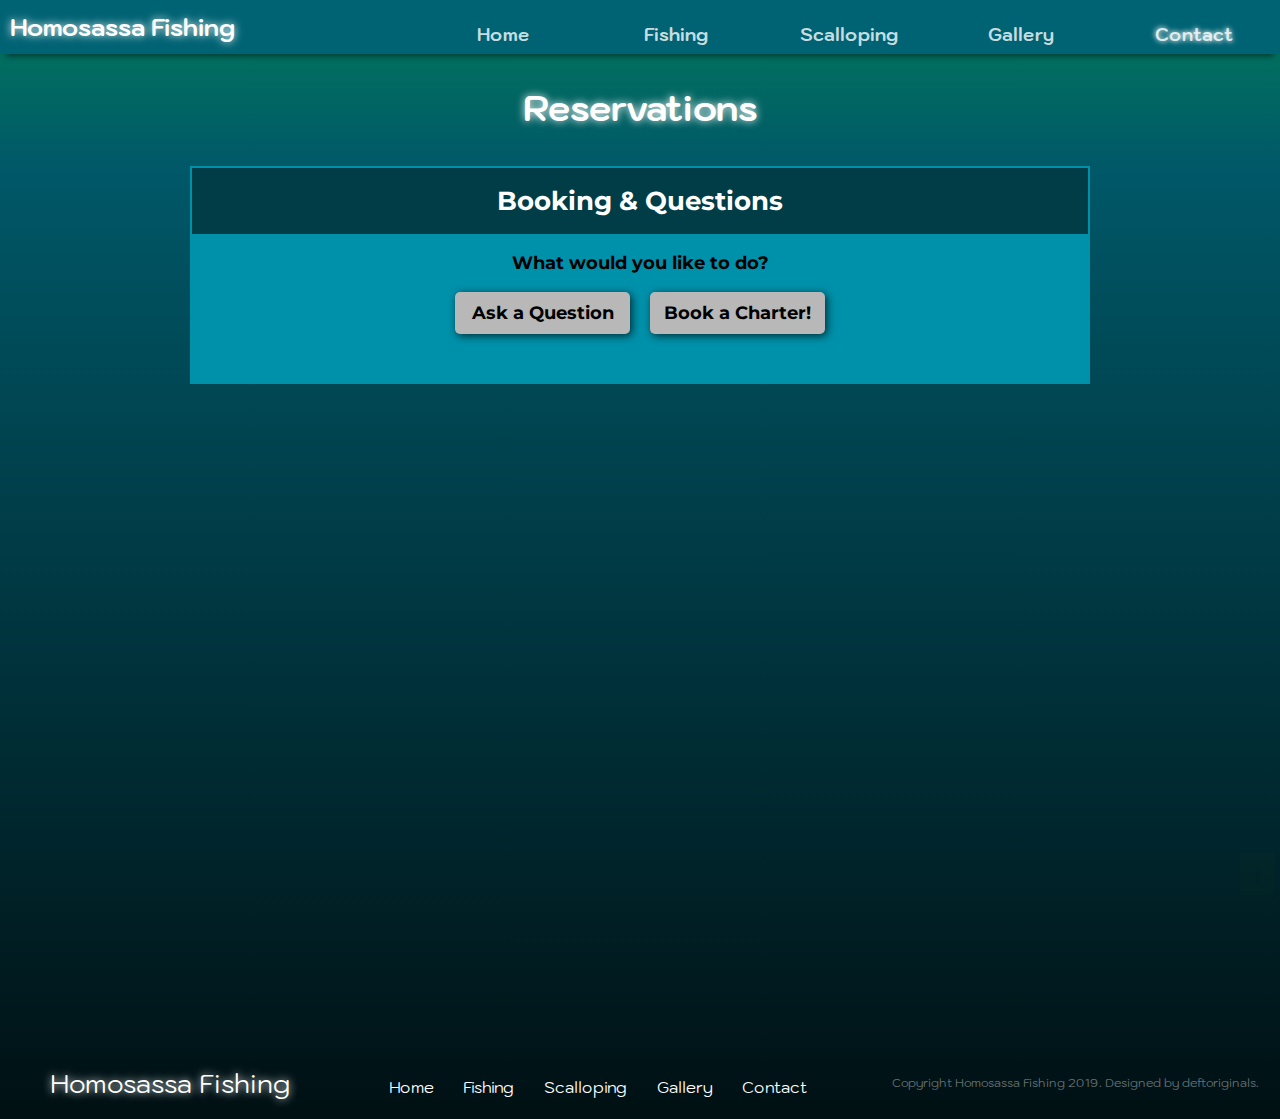
==== commit b6368d62: "made changes to all pages" ====
--- a/contact.html
+++ b/contact.html
@@ -50,46 +50,48 @@
         </nav>
       </div>
 
-      <div class="content-container">
-        <div class="title-container">
-          <h1 class="title-container-h1">Reservations</h1>
-        </div>
-        <div class="rates-container">
-            <h2 class="rates-h2">Booking & Questions</h2>
-          <div class="contact-container">
-            <form action="" id="contactForm" class="contact-form">
-              <div id="formSelect" class="form-section-top">
-                <div class="button-prompt">What would you like to do?</div>
-                <button id="questionBtn" class="button">Ask a Question</button>
-                <button id="bookBtn" class="button">Book a Charter!</button>
-              </div>
-              <div id="typeSelect" class="form-section">
-                <div class="button-prompt">Please select a trip type.</div>
-                <button id="fishingBtn" class="button">Fishing Trip</button>
-                <button id="scallopingBtn" class="button">Scalloping Trip</button>
-              </div>
-              <div id="timeframeSelect" class="form-section">
-                <div class="button-prompt">Please select a timeframe.</div>
-                <button id="fullBtn" class="button">Full 8hrs $450</button>
-                <button id="halfBtn" class="button">Half 4hrs $350</button>
-              </div>
-              <div id="dateSelect" class="form-section">
-                <select class="select" name="year" id="yearSelect"></select>
-                <select class="select" name="month" id="monthSelect"></select>
-                <select class="select" name="day" id="daySelect"></select>
-              </div>
-              <div id="inputSection" class="form-section">
-                <input id="firstInput" class="input" name="firstName" type="text" placeholder="first name" required>
-                <input id="lastInput" class="input" name="lastName" type="text" placeholder="last name" required>
-                <input id="emailInput" class="input" name="email" type="email" placeholder="email" required>
-                <textarea class="input" name="message" id="messageBox" cols="" rows="20" placeholder="message..."></textarea>
-                <button name="submit" id="submit" class="send-button"></button>
-              </div>
-            </form>
+      <div class="main-content">
+        <div class="content-container">
+          <div class="title-container">
+            <h1 class="title-container-h1">Reservations</h1>
+          </div>
+          <div class="rates-container">
+              <h2 class="rates-h2">Booking & Questions</h2>
+            <div class="contact-container">
+              <form action="" id="contactForm" class="contact-form">
+                <div id="formSelect" class="form-section-top">
+                  <div class="button-prompt">What would you like to do?</div>
+                  <button id="questionBtn" class="button">Ask a Question</button>
+                  <button id="bookBtn" class="button">Book a Charter!</button>
+                </div>
+                <div id="typeSelect" class="form-section">
+                  <div class="button-prompt">Please select a trip type.</div>
+                  <button id="fishingBtn" class="button">Fishing Trip</button>
+                  <button id="scallopingBtn" class="button">Scalloping Trip</button>
+                </div>
+                <div id="timeframeSelect" class="form-section">
+                  <div class="button-prompt">Please select a timeframe.</div>
+                  <button id="fullBtn" class="button">Full 8hrs $450</button>
+                  <button id="halfBtn" class="button">Half 4hrs $350</button>
+                </div>
+                <div id="dateSelect" class="form-section">
+                  <select class="select" name="year" id="yearSelect"></select>
+                  <select class="select" name="month" id="monthSelect"></select>
+                  <select class="select" name="day" id="daySelect"></select>
+                </div>
+                <div id="inputSection" class="form-section">
+                  <input id="firstInput" class="input" name="firstName" type="text" placeholder="first name" required>
+                  <input id="lastInput" class="input" name="lastName" type="text" placeholder="last name" required>
+                  <input id="emailInput" class="input" name="email" type="email" placeholder="email" required>
+                  <textarea class="input" name="message" id="messageBox" cols="" rows="20" placeholder="message..."></textarea>
+                  <button name="submit" id="submit" class="send-button"></button>
+                </div>
+              </form>
+            </div>
           </div>
         </div>
-
       </div>  
+      
       <div class="footer-container">
         <div class="logo-bottom">Homosassa Fishing</div>
         <div class="sitemap-container">
@@ -100,12 +102,13 @@
           <span class="sitemap-item"><a href="contact.html" class="sitemap-a">Contact</a></span>
         </div>
         <div class="copyright">
-            Copyright Homosassa Fishing 2019.  Designed by <a class="deftoriginals" href="https://www.deftoriginals.com">deftoriginals</a>.
+          Copyright Homosassa Fishing 2019.  Designed by <a class="deftoriginals" href="https://www.deftoriginals.com">deftoriginals</a>.
         </div>
+        <div id="toTop" class="to-top">&#8593;</div>
       </div>
+    </div>
 
-      <div id="toTop" class="to-top">&#8593;</div>  
-
-  <script src="includes/script.js"></script>
   </body>
+  <script src="includes/menu.js"></script>
+  <script src="includes/contact.js"></script>
 </html>--- a/style.css
+++ b/style.css
@@ -92,8 +92,9 @@
 
 /* END CSS RESET * * * * * * * * * * * * * * * * END CSS RESET */
 html, body {
-    width: 100%;
-    height: 100%;
+    background-color: red;
+    overflow-y: auto;
+    overflow-x: hidden;
 }
 a {
     text-decoration: none;
@@ -105,23 +106,29 @@
     list-style-type: none;
 }
 .container {
-    height: 100%;
     display: grid;
     grid-template-columns: 1fr;
     grid-template-rows: 50px auto auto;
-    align-items: flex-end;
+    align-items: flex-start;
     background-image: linear-gradient(rgb(2, 121, 91) 0%, rgb(0, 88, 104) 15%, rgb(0, 16, 19));
     overflow-x: hidden;
     padding-bottom: 15px;
 }
 .shark {
-    position: fixed;
+    position: absolute;
       top: 50%;
       left: -520px;
     opacity: 0.6;
-    animation: sharkMove 1500ms linear forwards 3000ms;
+    max-width: 507px;
+    max-height: 199px;
+    z-index: 1;
+    animation: sharkMove 1500ms linear forwards 1000ms;
 }
 .header-container {
+    grid-column-start: 1;
+    grid-column-end: 2;
+    grid-row-start: 1;
+    grid-row-end: 2;
     display: flex;
     box-shadow: 0 8px 6px -6px rgba(0, 0, 0, 0.5);
     background-color: rgb(0, 99, 116);
@@ -193,7 +200,7 @@
     padding: 6px 25px 6px 25px;
     font-size: 18px;
     font-family: 'Kodchasan', sans-serif;
-    color: rgb(0, 43, 83);
+    color: rgb(255, 255, 255);
     text-align: right;
     background-color: rgb(89, 158, 152);
     z-index: 999;
@@ -207,14 +214,24 @@
 }
 .sub-nav-a:last-child {
     padding-bottom: 15px;
+}
+.main-content {
+    min-height: 1000px;
+    grid-column-start: 1;
+    grid-column-end: 2;
+    grid-row-start: 2;
+    grid-row-end: 3;
+    overflow-x: hidden;
+}
+.content-container {
+    grid-row-start: 2;
+    grid-row-end: 3;
 }
 .rotator-container, .content-container {
     width: 100%;
     max-width: 1000px;
     margin: 0 auto;
     z-index: 997;
-}
-.content-container {
 }
 .image-container {
     position: relative;
@@ -259,19 +276,16 @@
     display: flex;
     justify-content: center;
     flex-wrap: wrap;
-    width: 100%;
-    max-width: 1000px;
     margin: 0 auto;
-    z-index: 997;
 }
 .cta-rates, .cta-book {
     flex: auto;
-    max-width: 300px;
-    display: block;
-    margin: 20px 5%;
+    max-width: 275px;
+    display: block;
+    margin: 20px;
     padding: 10px;
     font-family: 'Montserrat', sans-serif;
-    font-size: 20px;
+    font-size: 18px;
     font-weight: bold;
     border-radius: 10px;
     border: none;
@@ -279,12 +293,15 @@
 }
 .cta-rates {
     background-color: rgb(0, 139, 69);
+    z-index: 997;
 }
 .cta-rates:hover {
     background-color: rgb(0, 184, 92);
 }
 .cta-book {
+    z-index: 997;
     background-color: rgb(0, 255, 76);
+    text-shadow: 0 0 5px rgba(0, 0, 0, 0.8);
 }
 .cta-book:hover {
     background-color: rgb(0, 182, 55);
@@ -330,6 +347,26 @@
     padding: 10px;
     color: rgb(212, 249, 255);
     background-color: rgb(0, 145, 170);
+}
+.scalloping-p {
+    font-family: 'Montserrat', sans-serif;
+    font-size: 18px;
+    padding: 10px;
+    text-align: center;
+    color: rgb(212, 249, 255);
+    background-color: rgb(0, 145, 170);
+}
+#inSeason {
+    background-color: rgb(238, 255, 0);
+    font-weight: bold;
+    font-size: 24px;
+    padding: 10px;
+}
+#outSeason {
+    background-color: rgb(255, 0, 0);
+    font-weight: bold;
+    font-size: 24px;
+    padding: 10px;
 }
 .article-date {
     display: block;
@@ -351,8 +388,13 @@
     background-color: rgb(140, 238, 255);
 }
 .footer-container {
+    grid-column-start: 1;
+    grid-column-end: 2;
+    grid-row-start: 3;
+    grid-row-end: 4;
     padding-top: 20px;
     width: 100%;
+    align-self: flex-end;
     display: flex;
     flex-wrap: wrap;
     margin: 0 auto;
@@ -373,9 +415,13 @@
 .sitemap-item {
     display: inline-block;
     padding: 1vh 1vw;
+    color: white;
 }
 .sitemap-item:hover {
     text-shadow: 1px 1px 5px rgba(255, 255, 255, 0.7), -1px -1px 5px rgba(255, 255, 255, 0.7);
+}
+.sitemap-a {
+    color: white;
 }
 .copyright, .deftoriginals {
     flex: auto;
@@ -401,9 +447,9 @@
     padding: 7px 12px;
     cursor: pointer;
     transition: 250ms;
-    background-color: rgba(0, 0, 0, 0.01);
+    background-color: rgba(200, 255, 0, 0.01);
     color: rgba(0, 0, 0, 0.01);
-    z-index: 999;
+    z-index: 9999;
 }
 .menu-in {
     animation: menu-in 500ms ease forwards;
@@ -445,7 +491,6 @@
 }
 .rates-half, .rates-full {
     flex: auto;
-    font-size: 24px;
     letter-spacing: 2px;
 }
 .rates-half {
@@ -456,8 +501,15 @@
 }
 .rates-half-bold, .rates-full-bold {
     display: block;
-    padding: 15px 0;
-    font-weight: bold;
+    margin: 15px;
+    font-size: 24px;
+    font-weight: bold;
+    text-align: center;
+}
+.rates-full-normal, .rates-half-normal {
+    display: block;
+    margin: 15px;
+    font-size: 18px;
 }
 .price {
     color: rgb(30, 255, 0);
@@ -474,6 +526,54 @@
 .fishing-label, .scalloping-label, .full-label, .half-label {
     font-weight: bold;
     margin: 10px;
+}
+.images-flex {
+    display: flex;
+    flex-wrap: wrap;
+    justify-content: space-evenly;
+    background-color: rgb(126, 224, 241);
+}
+.item-container {
+    overflow: hidden;
+    position: relative;
+    flex: auto;
+    max-width: 250px;
+    margin: 20px;
+    background-color: white;
+    box-shadow: 2px 2px 8px rgba(0, 0, 0, 0.7);
+}
+.item-label, .item-descrip {
+    display: block;
+    box-sizing: border-box;
+    padding: 10px;
+    margin: 0 auto;
+    font-weight: bold;
+    background-color: rgb(221, 243, 247);
+}
+.item-label {
+    white-space: nowrap;
+    font-size: 20px;
+}
+.item-image {
+    display: block;
+    width: 100%;
+}
+.item-descrip {
+    position: absolute;
+    top: 100%;
+    transform: translate(0, 0);
+    display: block;
+    width: 100%;
+    height: 100px;
+    font-size: 16px;
+    font-weight: normal;
+    opacity: 0.01;
+}
+.descripDisplay {
+    animation: descripDisplay 500ms ease forwards;
+}
+.descripHide {
+    animation: descripHide 500ms ease forwards;
 }
 
 /* ************************* CONTACT ***************************** */
@@ -561,8 +661,9 @@
 /* **************** MEDIA QUERIES & KEYFRAMES ************************* */
 
 @keyframes sharkMove {
-    from { left: -520px; }
-    to { left: 100%; }
+    0% { left: -520px; max-width: 507px; max-height: 199px;}
+    99% { left: 100%; max-width: 507px; max-height: 199px;}
+    100% { left: 101%; max-width: 0px; max-height: 0px;}
 }
 
 @keyframes menu-in {
@@ -574,13 +675,21 @@
     to{background-color: rgba(255, 151, 151, 0); right: -200px;}
 }
 @keyframes toTopFadeIn {
-    from { color: rgba(255, 255, 255, 0.01); background-color: rgba(0, 0, 0, 0.01); }
-    to { color: rgba(255, 255, 255, 0.99); background-color: rgba(0, 0, 0, 0.99); }
+    from { color: rgba(0, 0, 0, 0.01); background-color: rgba(200, 255, 0, 0.01); }
+    to { color: rgba(0, 0, 0, 0.99); background-color: rgba(200, 255, 0, 0.99); }
 }
 @keyframes toTopFadeOut {
-    from { color: rgba(255, 255, 255, 0.99); background-color: rgba(0, 0, 0, 0.99); }
-    to { color: rgba(255, 255, 255, 0.01); background-color: rgba(0, 0, 0, 0.01); }
-}
+    from { color: rgba(0, 0, 0, 0.99); background-color: rgba(200, 255, 0, 0.99); }
+    to { color: rgba(0, 0, 0, 0.01); background-color: rgba(200, 255, 0, 0.01); }
+}
+@keyframes descripDisplay {
+  0% { transform: translate(0, 0); opacity: 0.01; }
+  100% { transform: translate(0, -100%); opacity: 0.99; }
+}
+@keyframes descripHide {
+    0% { transform: translate(0, -100%); opacity: 0.99; }
+    100% { transform: translate(0, 0); opacity: 0.01; }
+  }
 
 @media screen and (max-width: 600px) {
     .hide-mobile {
